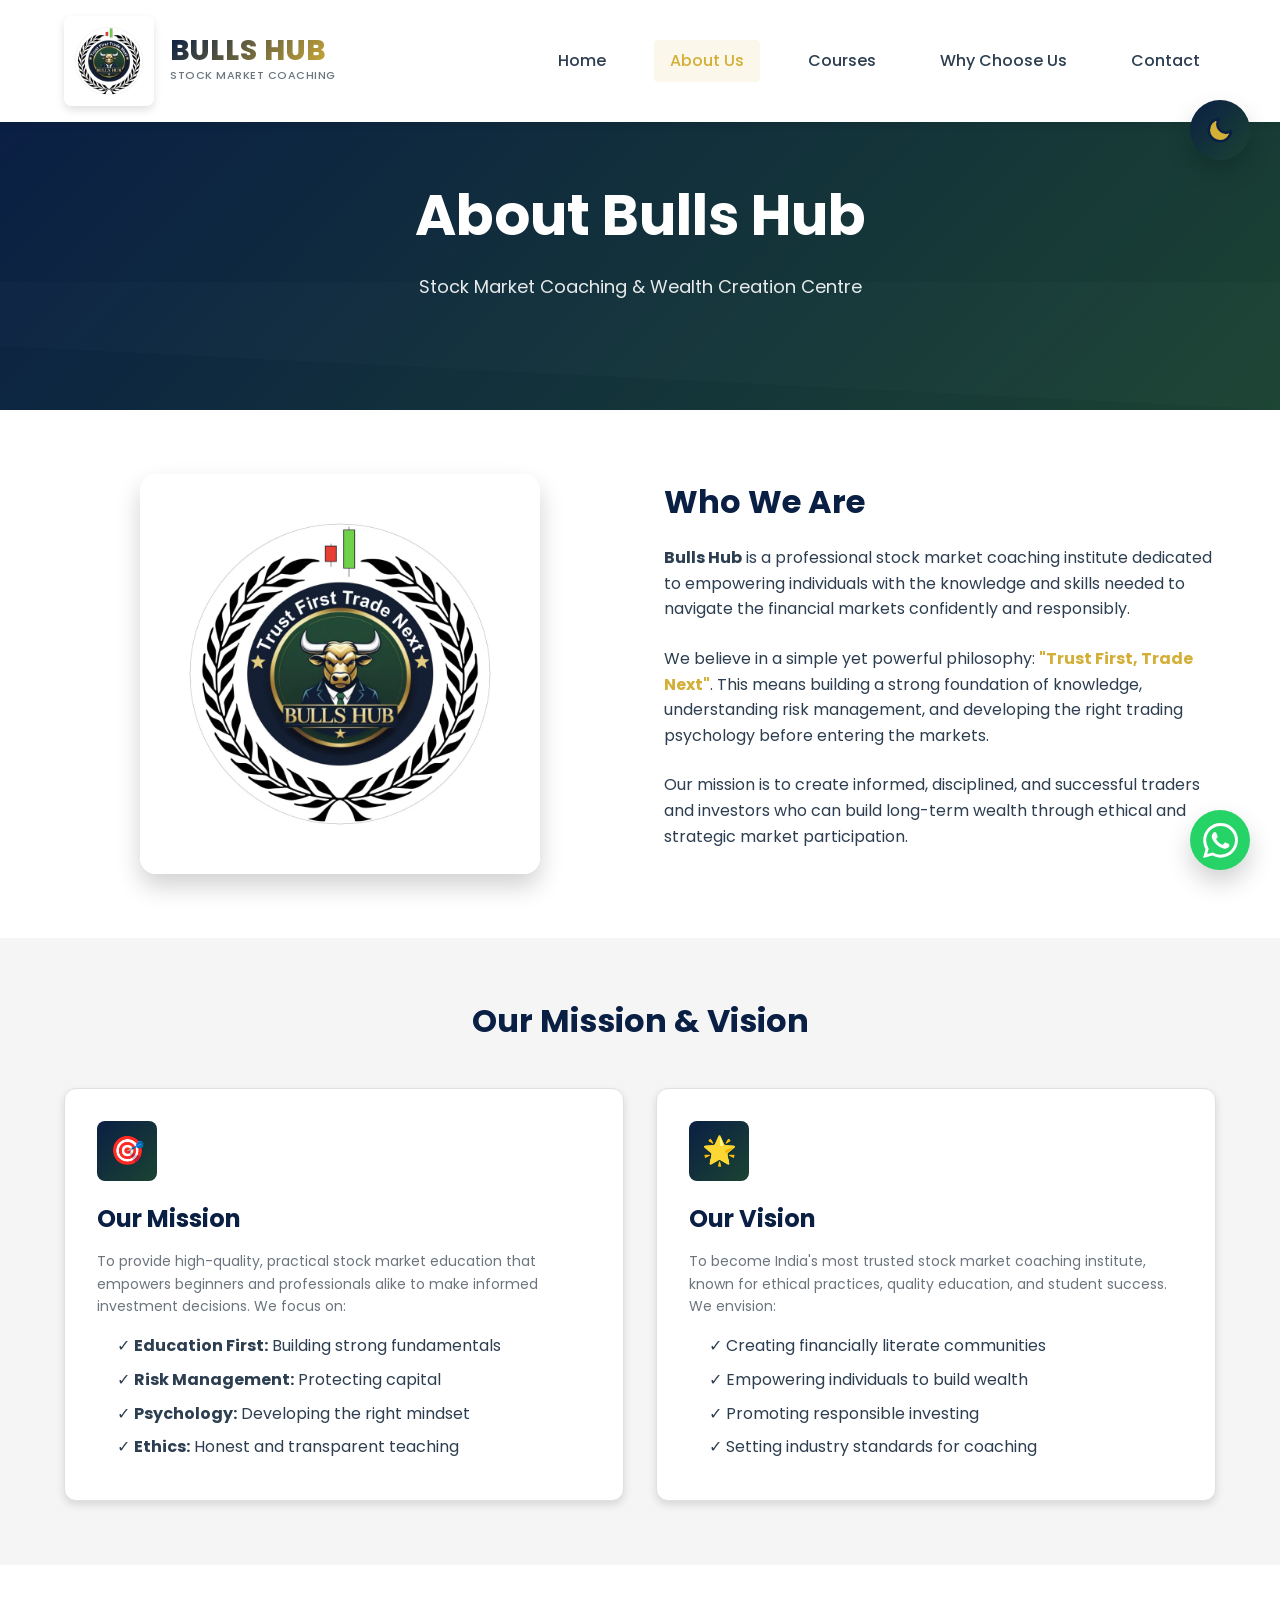
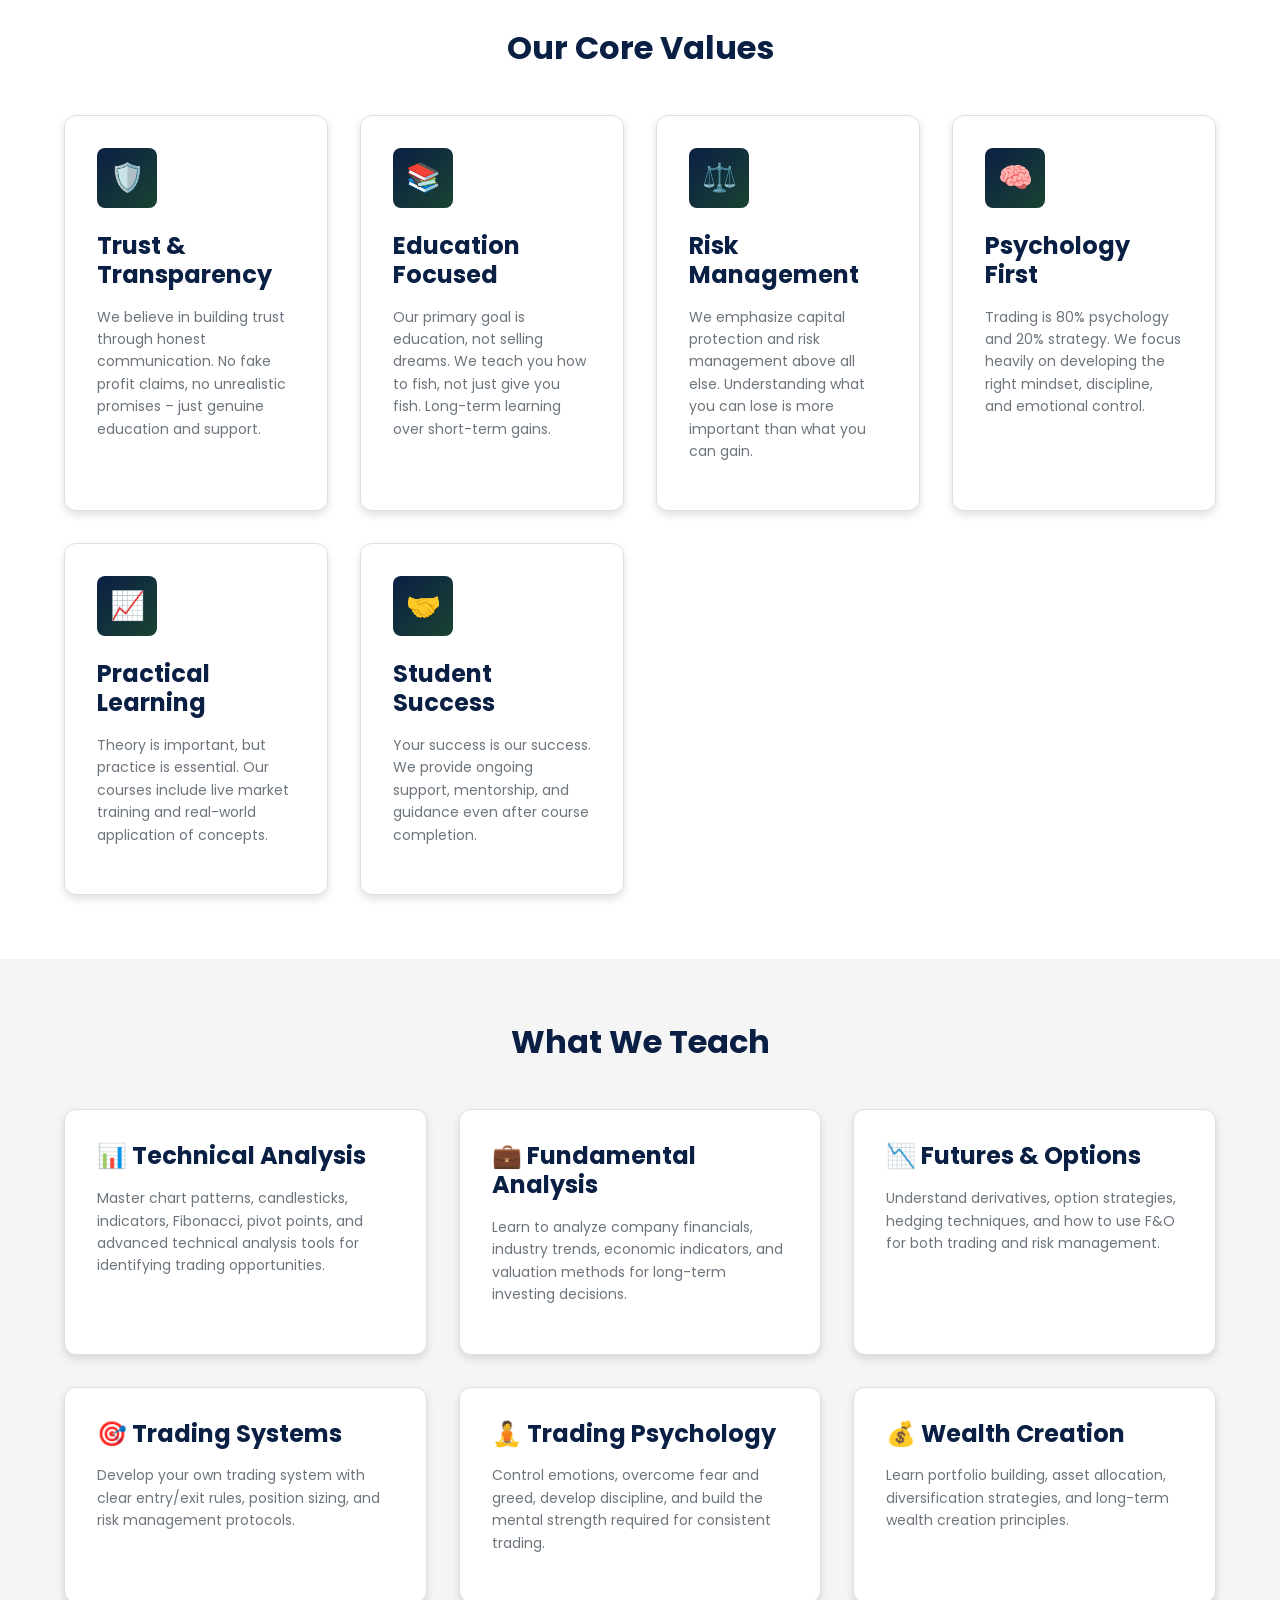
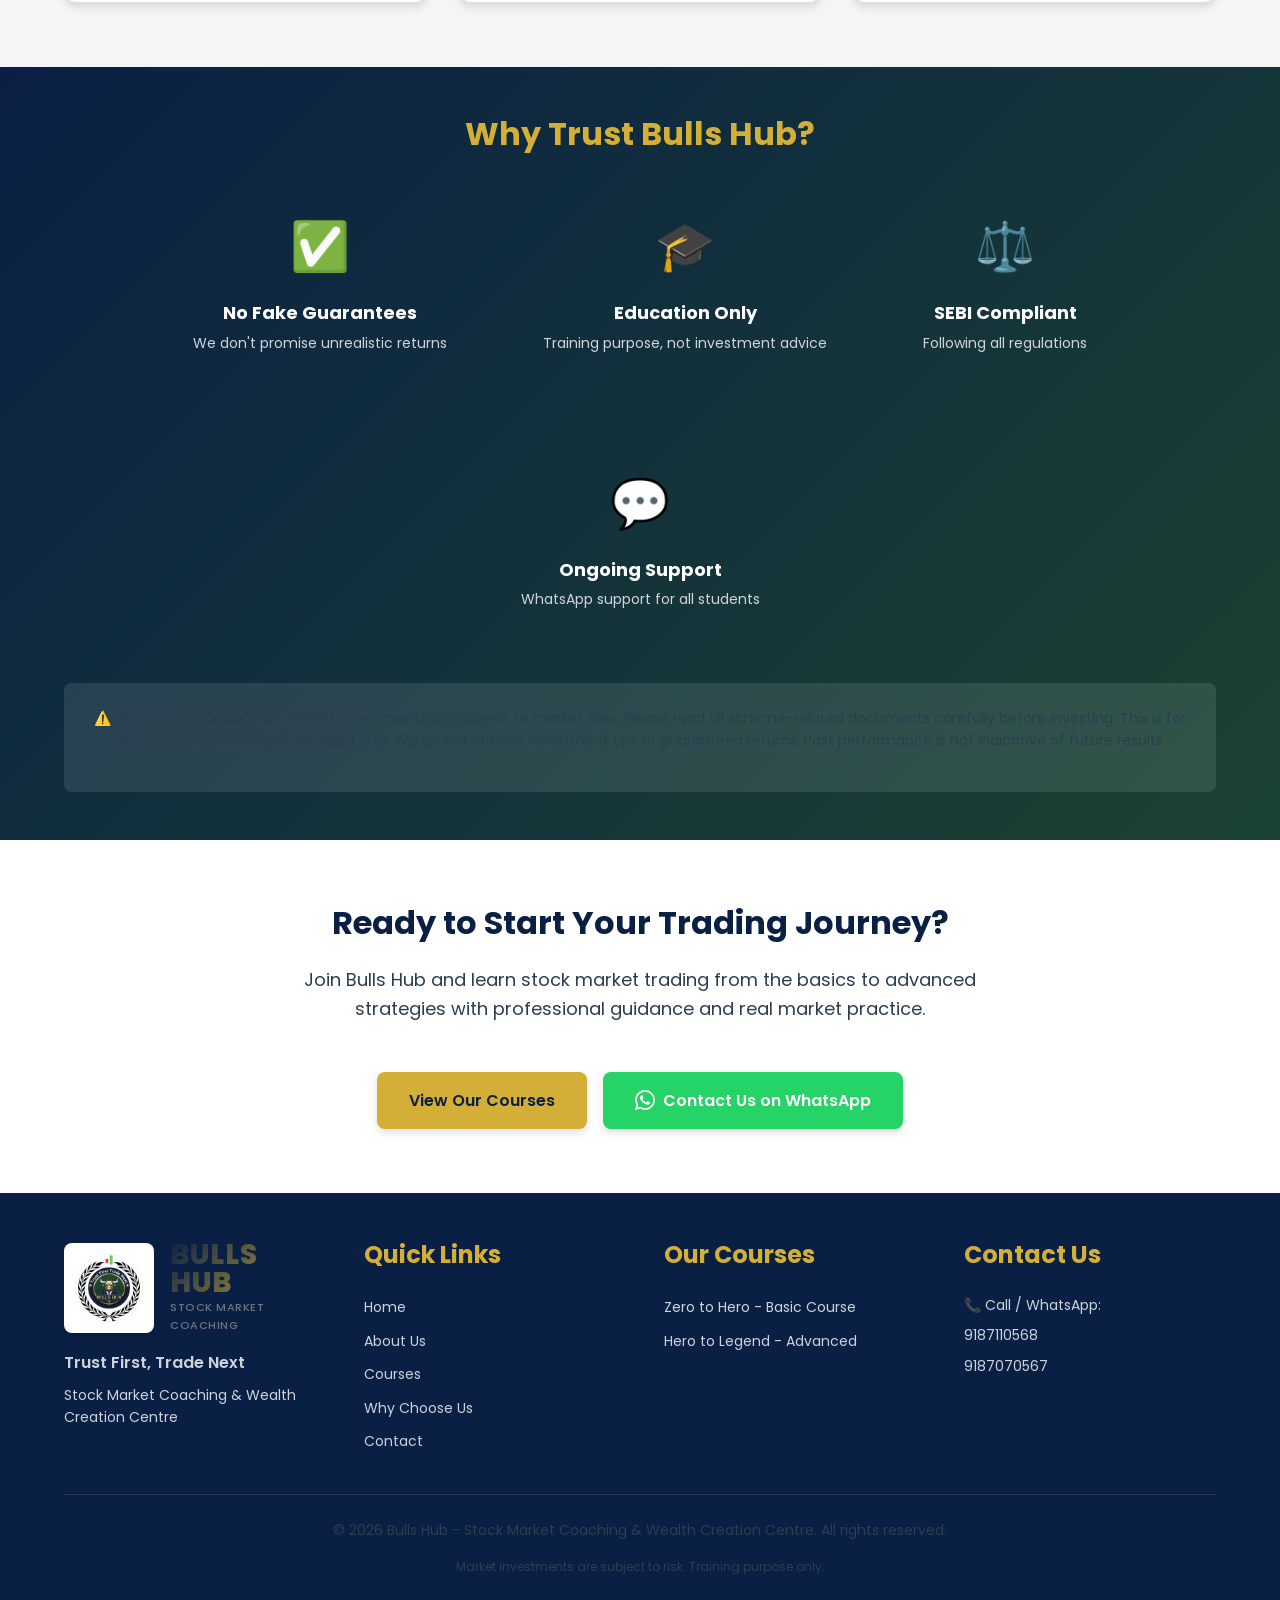
==== about.html @ 7a5d8c14 "Add files via upload" ====
<!DOCTYPE html>
<html lang="en">

<head>
    <meta charset="UTF-8">
    <meta name="viewport" content="width=device-width, initial-scale=1.0">
    <meta name="description"
        content="Learn about Bulls Hub - A trusted stock market coaching institute focused on education, risk management, and long-term wealth creation. Trust First, Trade Next.">
    <meta name="keywords" content="about bulls hub, stock market coaching, trading education, wealth creation">
    <meta name="author" content="Bulls Hub">

    <title>About Us - Bulls Hub Stock Market Coaching | Trust First, Trade Next</title>

    <!-- Favicon -->
    <link rel="icon" type="image/jpeg" href="assets/logo.jpg">

    <!-- Stylesheet -->
    <link rel="stylesheet" href="css/style.css">
</head>

<body>

    <!-- ============================================
         HEADER & NAVIGATION
         ============================================ -->
    <header class="header" id="header">
        <div class="container">
            <a href="index.html" class="logo-link">
                <img src="assets/logo.jpg" alt="Bulls Hub Logo" class="logo">
                <div class="brand-name">
                    <span class="brand-name-main">Bulls Hub</span>
                    <span class="brand-name-tagline">Stock Market Coaching</span>
                </div>
            </a>

            <nav class="nav" id="nav">
                <a href="index.html" class="nav-link">Home</a>
                <a href="about.html" class="nav-link">About Us</a>
                <a href="courses.html" class="nav-link">Courses</a>
                <a href="why-choose-us.html" class="nav-link">Why Choose Us</a>
                <a href="contact.html" class="nav-link">Contact</a>
            </nav>

            <button class="mobile-menu-toggle" id="mobile-menu-toggle" aria-label="Toggle navigation menu">
                <span>☰</span>
            </button>
        </div>
        <!-- ============================================
         DARK/LIGHT MODE TOGGLE
         ============================================ -->
        <button class="theme-toggle" id="theme-toggle" aria-label="Toggle dark mode">
            <svg class="moon-icon" xmlns="http://www.w3.org/2000/svg" viewBox="0 0 24 24">
                <path d="M21 12.79A9 9 0 1 1 11.21 3 7 7 0 0 0 21 12.79z" />
            </svg>
            <svg class="sun-icon" xmlns="http://www.w3.org/2000/svg" viewBox="0 0 24 24">
                <circle cx="12" cy="12" r="5" />
                <line x1="12" y1="1" x2="12" y2="3" />
                <line x1="12" y1="21" x2="12" y2="23" />
                <line x1="4.22" y1="4.22" x2="5.64" y2="5.64" />
                <line x1="18.36" y1="18.36" x2="19.78" y2="19.78" />
                <line x1="1" y1="12" x2="3" y2="12" />
                <line x1="21" y1="12" x2="23" y2="12" />
                <line x1="4.22" y1="19.78" x2="5.64" y2="18.36" />
                <line x1="18.36" y1="5.64" x2="19.78" y2="4.22" />
            </svg>
        </button>

        <!-- Theme Scroll Hint Logic -->
        <script>
            (function () {
                const theme = localStorage.getItem('theme') || 'light';
                document.body.setAttribute('data-theme', theme);
            })();
        </script>
    </header>

    <!-- ============================================
         PAGE HEADER
         ============================================ -->
    <section class="hero" style="padding: 60px 0;">
        <div class="container">
            <h1>About Bulls Hub</h1>
            <p class="subtitle">Stock Market Coaching & Wealth Creation Centre</p>
        </div>
    </section>

    <!-- ============================================
         ABOUT CONTENT
         ============================================ -->
    <section class="section">
        <div class="container">
            <div class="grid grid-2" style="align-items: center; gap: 48px;">
                <div>
                    <img src="assets/logo.jpg" alt="Bulls Hub Logo"
                        style="max-width: 400px; margin: 0 auto; display: block; border-radius: 16px; box-shadow: var(--shadow-xl);">
                </div>

                <div>
                    <h2 class="mb-md">Who We Are</h2>
                    <p class="mb-md">
                        <strong>Bulls Hub</strong> is a professional stock market coaching institute dedicated to
                        empowering individuals with the knowledge and skills needed to navigate the financial markets
                        confidently and responsibly.
                    </p>
                    <p class="mb-md">
                        We believe in a simple yet powerful philosophy: <strong class="text-gold">"Trust First, Trade
                            Next"</strong>. This means building a strong foundation of knowledge, understanding risk
                        management, and developing the right trading psychology before entering the markets.
                    </p>
                    <p>
                        Our mission is to create informed, disciplined, and successful traders and investors who can
                        build long-term wealth through ethical and strategic market participation.
                    </p>
                </div>
            </div>
        </div>
    </section>

    <!-- ============================================
         MISSION & VISION
         ============================================ -->
    <section class="section section-alt">
        <div class="container">
            <h2 class="text-center mb-xl">Our Mission & Vision</h2>

            <div class="grid grid-2">
                <div class="card">
                    <div class="card-icon">🎯</div>
                    <h3>Our Mission</h3>
                    <p>
                        To provide high-quality, practical stock market education that empowers beginners and
                        professionals alike to make informed investment decisions. We focus on:
                    </p>
                    <ul style="margin-top: 16px; padding-left: 20px;">
                        <li style="margin-bottom: 8px;">✓ <strong>Education First:</strong> Building strong fundamentals
                        </li>
                        <li style="margin-bottom: 8px;">✓ <strong>Risk Management:</strong> Protecting capital</li>
                        <li style="margin-bottom: 8px;">✓ <strong>Psychology:</strong> Developing the right mindset</li>
                        <li style="margin-bottom: 8px;">✓ <strong>Ethics:</strong> Honest and transparent teaching</li>
                    </ul>
                </div>

                <div class="card">
                    <div class="card-icon">🌟</div>
                    <h3>Our Vision</h3>
                    <p>
                        To become India's most trusted stock market coaching institute, known for ethical practices,
                        quality education, and student success. We envision:
                    </p>
                    <ul style="margin-top: 16px; padding-left: 20px;">
                        <li style="margin-bottom: 8px;">✓ Creating financially literate communities</li>
                        <li style="margin-bottom: 8px;">✓ Empowering individuals to build wealth</li>
                        <li style="margin-bottom: 8px;">✓ Promoting responsible investing</li>
                        <li style="margin-bottom: 8px;">✓ Setting industry standards for coaching</li>
                    </ul>
                </div>
            </div>
        </div>
    </section>

    <!-- ============================================
         CORE VALUES
         ============================================ -->
    <section class="section">
        <div class="container">
            <h2 class="text-center mb-xl">Our Core Values</h2>

            <div class="grid grid-3">
                <div class="card">
                    <div class="card-icon">🛡️</div>
                    <h3>Trust & Transparency</h3>
                    <p>
                        We believe in building trust through honest communication. No fake profit claims, no unrealistic
                        promises – just genuine education and support.
                    </p>
                </div>

                <div class="card">
                    <div class="card-icon">📚</div>
                    <h3>Education Focused</h3>
                    <p>
                        Our primary goal is education, not selling dreams. We teach you how to fish, not just give you
                        fish. Long-term learning over short-term gains.
                    </p>
                </div>

                <div class="card">
                    <div class="card-icon">⚖️</div>
                    <h3>Risk Management</h3>
                    <p>
                        We emphasize capital protection and risk management above all else. Understanding what you can
                        lose is more important than what you can gain.
                    </p>
                </div>

                <div class="card">
                    <div class="card-icon">🧠</div>
                    <h3>Psychology First</h3>
                    <p>
                        Trading is 80% psychology and 20% strategy. We focus heavily on developing the right mindset,
                        discipline, and emotional control.
                    </p>
                </div>

                <div class="card">
                    <div class="card-icon">📈</div>
                    <h3>Practical Learning</h3>
                    <p>
                        Theory is important, but practice is essential. Our courses include live market training and
                        real-world application of concepts.
                    </p>
                </div>

                <div class="card">
                    <div class="card-icon">🤝</div>
                    <h3>Student Success</h3>
                    <p>
                        Your success is our success. We provide ongoing support, mentorship, and guidance even after
                        course completion.
                    </p>
                </div>
            </div>
        </div>
    </section>

    <!-- ============================================
         WHAT WE TEACH
         ============================================ -->
    <section class="section section-alt">
        <div class="container">
            <h2 class="text-center mb-xl">What We Teach</h2>

            <div class="grid grid-2">
                <div class="card">
                    <h3>📊 Technical Analysis</h3>
                    <p>
                        Master chart patterns, candlesticks, indicators, Fibonacci, pivot points, and advanced technical
                        analysis tools for identifying trading opportunities.
                    </p>
                </div>

                <div class="card">
                    <h3>💼 Fundamental Analysis</h3>
                    <p>
                        Learn to analyze company financials, industry trends, economic indicators, and valuation methods
                        for long-term investing decisions.
                    </p>
                </div>

                <div class="card">
                    <h3>📉 Futures & Options</h3>
                    <p>
                        Understand derivatives, option strategies, hedging techniques, and how to use F&O for both
                        trading and risk management.
                    </p>
                </div>

                <div class="card">
                    <h3>🎯 Trading Systems</h3>
                    <p>
                        Develop your own trading system with clear entry/exit rules, position sizing, and risk
                        management protocols.
                    </p>
                </div>

                <div class="card">
                    <h3>🧘 Trading Psychology</h3>
                    <p>
                        Control emotions, overcome fear and greed, develop discipline, and build the mental strength
                        required for consistent trading.
                    </p>
                </div>

                <div class="card">
                    <h3>💰 Wealth Creation</h3>
                    <p>
                        Learn portfolio building, asset allocation, diversification strategies, and long-term wealth
                        creation principles.
                    </p>
                </div>
            </div>
        </div>
    </section>

    <!-- ============================================
         WHY TRUST US
         ============================================ -->
    <section class="trust-section">
        <div class="container">
            <h2>Why Trust Bulls Hub?</h2>

            <div class="trust-badges">
                <div class="trust-badge">
                    <div class="trust-badge-icon">✅</div>
                    <h4>No Fake Guarantees</h4>
                    <p>We don't promise unrealistic returns</p>
                </div>

                <div class="trust-badge">
                    <div class="trust-badge-icon">🎓</div>
                    <h4>Education Only</h4>
                    <p>Training purpose, not investment advice</p>
                </div>

                <div class="trust-badge">
                    <div class="trust-badge-icon">⚖️</div>
                    <h4>SEBI Compliant</h4>
                    <p>Following all regulations</p>
                </div>

                <div class="trust-badge">
                    <div class="trust-badge-icon">💬</div>
                    <h4>Ongoing Support</h4>
                    <p>WhatsApp support for all students</p>
                </div>
            </div>

            <div class="disclaimer">
                <p><strong>⚠️ Important Disclaimer:</strong> Market investments are subject to market risks. Please read
                    all scheme-related documents carefully before investing. This is for training and educational
                    purposes only. We do not provide investment tips or guaranteed returns. Past performance is not
                    indicative of future results.</p>
            </div>
        </div>
    </section>

    <!-- ============================================
         CTA SECTION
         ============================================ -->
    <section class="section">
        <div class="container text-center">
            <h2 class="mb-md">Ready to Start Your Trading Journey?</h2>
            <p class="mb-xl" style="font-size: 18px; max-width: 700px; margin-left: auto; margin-right: auto;">
                Join Bulls Hub and learn stock market trading from the basics to advanced strategies with professional
                guidance and real market practice.
            </p>

            <div class="flex-center" style="gap: 16px; flex-wrap: wrap;">
                <a href="courses.html" class="btn btn-accent">View Our Courses</a>
                <a href="https://wa.me/919187110568?text=Hello!%20I%20want%20to%20know%20more%20about%20Bulls%20Hub"
                    class="btn btn-whatsapp" target="_blank" rel="noopener">
                    <svg xmlns="http://www.w3.org/2000/svg" width="20" height="20" viewBox="0 0 24 24"
                        fill="currentColor">
                        <path
                            d="M17.472 14.382c-.297-.149-1.758-.867-2.03-.967-.273-.099-.471-.148-.67.15-.197.297-.767.966-.94 1.164-.173.199-.347.223-.644.075-.297-.15-1.255-.463-2.39-1.475-.883-.788-1.48-1.761-1.653-2.059-.173-.297-.018-.458.13-.606.134-.133.298-.347.446-.52.149-.174.198-.298.298-.497.099-.198.05-.371-.025-.52-.075-.149-.669-1.612-.916-2.207-.242-.579-.487-.5-.669-.51-.173-.008-.371-.01-.57-.01-.198 0-.52.074-.792.372-.272.297-1.04 1.016-1.04 2.479 0 1.462 1.065 2.875 1.213 3.074.149.198 2.096 3.2 5.077 4.487.709.306 1.262.489 1.694.625.712.227 1.36.195 1.871.118.571-.085 1.758-.719 2.006-1.413.248-.694.248-1.289.173-1.413-.074-.124-.272-.198-.57-.347m-5.421 7.403h-.004a9.87 9.87 0 01-5.031-1.378l-.361-.214-3.741.982.998-3.648-.235-.374a9.86 9.86 0 01-1.51-5.26c.001-5.45 4.436-9.884 9.888-9.884 2.64 0 5.122 1.03 6.988 2.898a9.825 9.825 0 012.893 6.994c-.003 5.45-4.437 9.884-9.885 9.884m8.413-18.297A11.815 11.815 0 0012.05 0C5.495 0 .16 5.335.157 11.892c0 2.096.547 4.142 1.588 5.945L.057 24l6.305-1.654a11.882 11.882 0 005.683 1.448h.005c6.554 0 11.89-5.335 11.893-11.893a11.821 11.821 0 00-3.48-8.413z" />
                    </svg>
                    Contact Us on WhatsApp
                </a>
            </div>
        </div>
    </section>

    <!-- ============================================
         FOOTER
         ============================================ -->
    <footer class="footer" id="footer">
        <div class="container">
            <div class="footer-content">
                <div class="footer-section">
                    <div style="display: flex; align-items: center; gap: 16px; margin-bottom: 16px;">
                        <img src="assets/logo.jpg" alt="Bulls Hub Logo" class="logo">
                        <div class="brand-name">
                            <span class="brand-name-main">Bulls Hub</span>
                            <span class="brand-name-tagline">Stock Market Coaching</span>
                        </div>
                    </div>
                    <p class="text-gold" style="font-weight: 600; font-size: 16px;">Trust First, Trade Next</p>
                    <p>Stock Market Coaching & Wealth Creation Centre</p>
                </div>

                <div class="footer-section">
                    <h3>Quick Links</h3>
                    <ul class="footer-links">
                        <li><a href="index.html">Home</a></li>
                        <li><a href="about.html">About Us</a></li>
                        <li><a href="courses.html">Courses</a></li>
                        <li><a href="why-choose-us.html">Why Choose Us</a></li>
                        <li><a href="contact.html">Contact</a></li>
                    </ul>
                </div>

                <div class="footer-section">
                    <h3>Our Courses</h3>
                    <ul class="footer-links">
                        <li><a href="courses.html#zero-to-hero">Zero to Hero - Basic Course</a></li>
                        <li><a href="courses.html#hero-to-legend">Hero to Legend - Advanced</a></li>
                    </ul>
                </div>

                <div class="footer-section">
                    <h3>Contact Us</h3>
                    <p>📞 Call / WhatsApp:</p>
                    <p><a href="tel:+919187110568">9187110568</a></p>
                    <p><a href="tel:+919187070567">9187070567</a></p>
                </div>
            </div>

            <div class="footer-bottom">
                <p>&copy; 2026 Bulls Hub - Stock Market Coaching & Wealth Creation Centre. All rights reserved.</p>
                <p style="margin-top: 8px; font-size: 12px;">Market investments are subject to risk. Training purpose
                    only.</p>
            </div>
        </div>
    </footer>

    <!-- ============================================
         WHATSAPP FLOATING BUTTON
         ============================================ -->
    <a href="https://wa.me/919187110568" class="whatsapp-float" target="_blank" rel="noopener"
        aria-label="Contact us on WhatsApp">
        <svg xmlns="http://www.w3.org/2000/svg" viewBox="0 0 24 24">
            <path
                d="M17.472 14.382c-.297-.149-1.758-.867-2.03-.967-.273-.099-.471-.148-.67.15-.197.297-.767.966-.94 1.164-.173.199-.347.223-.644.075-.297-.15-1.255-.463-2.39-1.475-.883-.788-1.48-1.761-1.653-2.059-.173-.297-.018-.458.13-.606.134-.133.298-.347.446-.52.149-.174.198-.298.298-.497.099-.198.05-.371-.025-.52-.075-.149-.669-1.612-.916-2.207-.242-.579-.487-.5-.669-.51-.173-.008-.371-.01-.57-.01-.198 0-.52.074-.792.372-.272.297-1.04 1.016-1.04 2.479 0 1.462 1.065 2.875 1.213 3.074.149.198 2.096 3.2 5.077 4.487.709.306 1.262.489 1.694.625.712.227 1.36.195 1.871.118.571-.085 1.758-.719 2.006-1.413.248-.694.248-1.289.173-1.413-.074-.124-.272-.198-.57-.347m-5.421 7.403h-.004a9.87 9.87 0 01-5.031-1.378l-.361-.214-3.741.982.998-3.648-.235-.374a9.86 9.86 0 01-1.51-5.26c.001-5.45 4.436-9.884 9.888-9.884 2.64 0 5.122 1.03 6.988 2.898a9.825 9.825 0 012.893 6.994c-.003 5.45-4.437 9.884-9.885 9.884m8.413-18.297A11.815 11.815 0 0012.05 0C5.495 0 .16 5.335.157 11.892c0 2.096.547 4.142 1.588 5.945L.057 24l6.305-1.654a11.882 11.882 0 005.683 1.448h.005c6.554 0 11.89-5.335 11.893-11.893a11.821 11.821 0 00-3.48-8.413z" />
        </svg>
    </a>

    <!-- JavaScript -->
    <script src="js/main.js"></script>
</body>

</html>
---- css/style.css ----
/* ============================================
   BULLS HUB - Stock Market Coaching Institute
   Design System & Styles
   ============================================ */

/* ============================================
   IMPORTS
   ============================================ */
@import url('https://fonts.googleapis.com/css2?family=Poppins:wght@300;400;500;600;700&display=swap');

/* ============================================
   CSS VARIABLES - DESIGN TOKENS
   ============================================ */
:root {
  /* Colors */
  --color-primary: #0A1F44;
  /* Dark Navy Blue */
  --color-secondary: #1B4332;
  /* Deep Green */
  --color-accent: #D4AF37;
  /* Gold */
  --color-bg-white: #FFFFFF;
  --color-bg-light: #F5F5F5;
  --color-text-dark: #2C3E50;
  --color-text-light: #6C757D;
  --color-success: #28A745;
  --color-danger: #DC3545;
  --color-border: #E0E0E0;

  /* Typography */
  --font-family: 'Poppins', sans-serif;
  --font-size-base: 16px;
  --font-size-sm: 14px;
  --font-size-lg: 18px;
  --font-size-xl: 24px;
  --font-size-2xl: 32px;
  --font-size-3xl: 48px;
  --line-height: 1.6;

  /* Spacing */
  --spacing-xs: 8px;
  --spacing-sm: 16px;
  --spacing-md: 24px;
  --spacing-lg: 32px;
  --spacing-xl: 48px;
  --spacing-2xl: 64px;

  /* Border Radius */
  --radius-sm: 4px;
  --radius-md: 8px;
  --radius-lg: 12px;
  --radius-xl: 16px;

  /* Shadows */
  --shadow-sm: 0 2px 4px rgba(0, 0, 0, 0.1);
  --shadow-md: 0 4px 8px rgba(0, 0, 0, 0.12);
  --shadow-lg: 0 8px 16px rgba(0, 0, 0, 0.15);
  --shadow-xl: 0 12px 24px rgba(0, 0, 0, 0.18);

  /* Transitions */
  --transition-fast: 0.2s ease;
  --transition-base: 0.3s ease;
  --transition-slow: 0.5s ease;
}

/* ============================================
   DARK MODE VARIABLES
   ============================================ */
[data-theme="dark"] {
  /* Dark Mode Colors */
  --color-primary: #1E3A5F;
  /* Lighter Navy Blue for better contrast */
  --color-secondary: #2D5F4A;
  /* Lighter Deep Green */
  --color-accent: #F4D03F;
  /* Brighter Gold */
  --color-bg-white: #0F172A;
  /* Very Dark Blue-Gray */
  --color-bg-light: #1E293B;
  /* Slightly Lighter Dark */
  --color-text-dark: #F8FAFC;
  /* Off-White Text */
  --color-text-light: #94A3B8;
  /* Muted Text */
  --color-success: #4ADE80;
  --color-danger: #F87171;
  --color-border: #334155;

  /* Shadows for dark mode */
  --shadow-sm: 0 2px 4px rgba(0, 0, 0, 0.4);
  --shadow-md: 0 4px 8px rgba(0, 0, 0, 0.5);
  --shadow-lg: 0 8px 16px rgba(0, 0, 0, 0.6);
  --shadow-xl: 0 12px 24px rgba(0, 0, 0, 0.7);
}

/* ============================================
   RESET & BASE STYLES
   ============================================ */
* {
  margin: 0;
  padding: 0;
  box-sizing: border-box;
}

html {
  scroll-behavior: smooth;
  font-size: var(--font-size-base);
}

body {
  font-family: var(--font-family);
  line-height: var(--line-height);
  color: var(--color-text-dark);
  background-color: var(--color-bg-white);
  overflow-x: hidden;
  cursor: url('../assets/bull-cursor.svg') 16 16, auto;
  transition: background-color var(--transition-base), color var(--transition-base);
}

/* ============================================
   DARK/LIGHT MODE TOGGLE
   ============================================ */
.theme-toggle {
  position: fixed;
  bottom: 100px;
  /* Above WhatsApp button */
  right: var(--spacing-md);
  width: 50px;
  height: 50px;
  border-radius: 50%;
  background: var(--color-bg-white);
  border: 1px solid var(--color-border);
  display: flex;
  align-items: center;
  justify-content: center;
  cursor: url('../assets/bull-cursor-gold.svg') 16 16, pointer;
  z-index: 1000;
  box-shadow: var(--shadow-lg);
  transition: var(--transition-base);
}

.theme-toggle:hover {
  transform: scale(1.1) rotate(15deg);
  background: var(--color-accent);
}

.theme-toggle svg {
  width: 24px;
  height: 24px;
  fill: none;
  stroke: var(--color-primary);
  stroke-width: 2;
  stroke-linecap: round;
  stroke-linejoin: round;
  transition: var(--transition-base);
}

.theme-toggle:hover svg {
  stroke: var(--color-bg-white);
}

[data-theme="dark"] .theme-toggle {
  background: var(--color-bg-light);
  border-color: var(--color-border);
}

[data-theme="dark"] .theme-toggle svg {
  stroke: var(--color-accent);
}

img {
  max-width: 100%;
  height: auto;
  display: block;
}

a {
  text-decoration: none;
  color: inherit;
  transition: var(--transition-base);
  cursor: url('../assets/bull-cursor-gold.svg') 16 16, pointer;
}

button,
.btn {
  cursor: url('../assets/bull-cursor-gold.svg') 16 16, pointer;
}

ul,
ol {
  list-style: none;
}

/* ============================================
   TYPOGRAPHY
   ============================================ */
h1,
h2,
h3,
h4,
h5,
h6 {
  font-weight: 700;
  line-height: 1.2;
  margin-bottom: var(--spacing-sm);
  color: var(--color-primary);
}

h1 {
  font-size: var(--font-size-3xl);
}

h2 {
  font-size: var(--font-size-2xl);
}

h3 {
  font-size: var(--font-size-xl);
}

h4 {
  font-size: var(--font-size-lg);
}

p {
  margin-bottom: var(--spacing-sm);
  color: var(--color-text-dark);
}

.text-center {
  text-align: center;
}

.text-gold {
  color: var(--color-accent);
}

.text-white {
  color: var(--color-bg-white);
}

/* ============================================
   LAYOUT UTILITIES
   ============================================ */
.container {
  max-width: 1200px;
  margin: 0 auto;
  padding: 0 var(--spacing-md);
}

.section {
  padding: var(--spacing-2xl) 0;
}

.section-alt {
  background-color: var(--color-bg-light);
}

.grid {
  display: grid;
  gap: var(--spacing-lg);
}

.grid-2 {
  grid-template-columns: repeat(auto-fit, minmax(300px, 1fr));
}

.grid-3 {
  grid-template-columns: repeat(auto-fit, minmax(250px, 1fr));
}

.flex {
  display: flex;
  gap: var(--spacing-md);
}

.flex-center {
  display: flex;
  justify-content: center;
  align-items: center;
}

.flex-between {
  display: flex;
  justify-content: space-between;
  align-items: center;
}

/* ============================================
   HEADER & NAVIGATION
   ============================================ */
.header {
  background-color: var(--color-bg-white);
  box-shadow: var(--shadow-md);
  position: sticky;
  top: 0;
  z-index: 1000;
  transition: var(--transition-base);
}

.header .container {
  display: flex;
  justify-content: space-between;
  align-items: center;
  padding: var(--spacing-sm) var(--spacing-md);
}

.logo-link {
  display: flex;
  align-items: center;
  gap: var(--spacing-sm);
  text-decoration: none;
}

.logo {
  height: 90px;
  width: auto;
  border-radius: var(--radius-md);
  box-shadow: var(--shadow-md);
  transition: var(--transition-base);
}

.logo:hover {
  transform: scale(1.05);
  box-shadow: var(--shadow-lg);
}

.brand-name {
  display: flex;
  flex-direction: column;
  gap: 2px;
}

.brand-name-main {
  font-size: 28px;
  font-weight: 800;
  background: linear-gradient(135deg, var(--color-primary), var(--color-accent));
  -webkit-background-clip: text;
  -webkit-text-fill-color: transparent;
  background-clip: text;
  letter-spacing: 1px;
  text-transform: uppercase;
  line-height: 1;
}

.brand-name-tagline {
  font-size: 11px;
  color: var(--color-text-light);
  font-weight: 500;
  letter-spacing: 0.5px;
  text-transform: uppercase;
}

.nav {
  display: flex;
  gap: var(--spacing-lg);
  align-items: center;
}

.nav-link {
  font-weight: 500;
  color: var(--color-text-dark);
  padding: var(--spacing-xs) var(--spacing-sm);
  border-radius: var(--radius-sm);
  transition: var(--transition-fast);
}

.nav-link:hover,
.nav-link.active {
  color: var(--color-accent);
  background-color: rgba(212, 175, 55, 0.1);
}

.mobile-menu-toggle {
  display: none;
  background: none;
  border: none;
  font-size: 28px;
  color: var(--color-primary);
  cursor: url('../assets/bull-cursor-gold.svg') 16 16, pointer;
}

/* ============================================
   BUTTONS
   ============================================ */
.btn {
  display: inline-block;
  padding: var(--spacing-sm) var(--spacing-lg);
  font-size: var(--font-size-base);
  font-weight: 600;
  text-align: center;
  border-radius: var(--radius-md);
  border: none;
  cursor: pointer;
  transition: var(--transition-base);
  text-decoration: none;
}

.btn-primary {
  background: linear-gradient(135deg, var(--color-primary), var(--color-secondary));
  color: var(--color-bg-white);
  box-shadow: var(--shadow-md);
}

.btn-primary:hover {
  transform: translateY(-2px);
  box-shadow: var(--shadow-lg);
}

.btn-accent {
  background-color: var(--color-accent);
  color: var(--color-primary);
  box-shadow: var(--shadow-md);
}

.btn-accent:hover {
  background-color: #C5A028;
  transform: translateY(-2px);
  box-shadow: var(--shadow-lg);
}

.btn-whatsapp {
  background-color: #25D366;
  color: var(--color-bg-white);
  box-shadow: var(--shadow-md);
  display: inline-flex;
  align-items: center;
  gap: var(--spacing-xs);
}

.btn-whatsapp:hover {
  background-color: #20BA5A;
  transform: translateY(-2px);
  box-shadow: var(--shadow-lg);
}

.btn-outline {
  background-color: transparent;
  border: 2px solid var(--color-primary);
  color: var(--color-primary);
}

.btn-outline:hover {
  background-color: var(--color-primary);
  color: var(--color-bg-white);
}

/* ============================================
   HERO SECTION
   ============================================ */
.hero {
  background: linear-gradient(135deg, var(--color-primary) 0%, var(--color-secondary) 100%);
  color: var(--color-bg-white);
  padding: var(--spacing-2xl) 0;
  text-align: center;
  position: relative;
  overflow: hidden;
}

.hero::before {
  content: '';
  position: absolute;
  top: 0;
  left: 0;
  right: 0;
  bottom: 0;
  background: url('data:image/svg+xml,<svg xmlns="http://www.w3.org/2000/svg" viewBox="0 0 1200 120"><path d="M0,0 L1200,0 L1200,120 L0,60 Z" fill="rgba(255,255,255,0.05)"/></svg>') repeat-x bottom;
  opacity: 0.3;
  pointer-events: none;
}

.hero .container {
  position: relative;
  z-index: 1;
}

.hero h1 {
  color: var(--color-bg-white);
  font-size: clamp(32px, 5vw, 56px);
  margin-bottom: var(--spacing-md);
  animation: fadeInUp 0.8s ease;
}

.hero .tagline {
  font-size: var(--font-size-xl);
  color: var(--color-accent);
  margin-bottom: var(--spacing-sm);
  font-weight: 500;
  animation: fadeInUp 0.8s ease 0.2s both;
}

.hero .subtitle {
  font-size: var(--font-size-lg);
  margin-bottom: var(--spacing-xl);
  color: rgba(255, 255, 255, 0.9);
  max-width: 800px;
  margin-left: auto;
  margin-right: auto;
  animation: fadeInUp 0.8s ease 0.4s both;
}

.hero-cta {
  display: flex;
  gap: var(--spacing-md);
  justify-content: center;
  flex-wrap: wrap;
  animation: fadeInUp 0.8s ease 0.6s both;
}

/* ============================================
   CARDS
   ============================================ */
.card {
  background-color: var(--color-bg-white);
  border-radius: var(--radius-lg);
  padding: var(--spacing-lg);
  box-shadow: var(--shadow-md);
  transition: var(--transition-base);
  border: 1px solid var(--color-border);
}

.card:hover {
  transform: translateY(-4px);
  box-shadow: var(--shadow-xl);
}

.card-icon {
  width: 60px;
  height: 60px;
  background: linear-gradient(135deg, var(--color-primary), var(--color-secondary));
  border-radius: var(--radius-md);
  display: flex;
  align-items: center;
  justify-content: center;
  margin-bottom: var(--spacing-md);
  font-size: 28px;
  color: var(--color-bg-white);
}

.card h3 {
  margin-bottom: var(--spacing-sm);
  color: var(--color-primary);
}

.card p {
  color: var(--color-text-light);
  font-size: var(--font-size-sm);
}

/* ============================================
   INFO CARDS (Themed blocks)
   ============================================ */
.info-card {
  padding: var(--spacing-lg);
  border-radius: var(--radius-lg);
  margin-bottom: var(--spacing-lg);
  background-color: var(--color-bg-light);
  border-left: 4px solid var(--color-accent);
  transition: var(--transition-base);
}

.info-card-blue {
  border-left-color: var(--color-primary);
}

.info-card h4 {
  color: var(--color-primary);
  margin-bottom: var(--spacing-sm);
}

/* ============================================
   COURSE CARDS
   ============================================ */
.course-card {
  background-color: var(--color-bg-white);
  border-radius: var(--radius-xl);
  overflow: hidden;
  box-shadow: var(--shadow-lg);
  transition: var(--transition-base);
  border: 2px solid transparent;
}

.course-card:hover {
  transform: translateY(-8px);
  box-shadow: var(--shadow-xl);
  border-color: var(--color-accent);
}

.course-header {
  background: linear-gradient(135deg, var(--color-primary), var(--color-secondary));
  color: var(--color-bg-white);
  padding: var(--spacing-lg);
  text-align: center;
}

.course-header h3 {
  color: var(--color-accent);
  font-size: var(--font-size-xl);
  margin-bottom: var(--spacing-xs);
}

.course-header .subtitle {
  font-size: var(--font-size-sm);
  color: rgba(255, 255, 255, 0.9);
}

.course-price {
  background-color: var(--color-accent);
  color: var(--color-primary);
  padding: var(--spacing-md);
  text-align: center;
}

.price-original {
  text-decoration: line-through;
  font-size: var(--font-size-lg);
  opacity: 0.7;
  margin-right: var(--spacing-xs);
}

.price-current {
  font-size: var(--font-size-2xl);
  font-weight: 700;
}

.course-body {
  padding: var(--spacing-lg);
}

.course-modules {
  list-style: none;
  margin-bottom: var(--spacing-lg);
}

.course-modules li {
  padding: var(--spacing-sm);
  border-bottom: 1px solid var(--color-border);
  display: flex;
  align-items: center;
  gap: var(--spacing-sm);
}

.course-modules li:last-child {
  border-bottom: none;
}

.course-modules li::before {
  content: '✓';
  color: var(--color-success);
  font-weight: 700;
  font-size: var(--font-size-lg);
}

.course-includes {
  background-color: var(--color-bg-light);
  padding: var(--spacing-md);
  border-radius: var(--radius-md);
  margin-bottom: var(--spacing-lg);
}

.course-includes h4 {
  color: var(--color-accent);
  margin-bottom: var(--spacing-sm);
  font-size: var(--font-size-base);
}

.course-includes ul {
  display: grid;
  grid-template-columns: repeat(auto-fit, minmax(200px, 1fr));
  gap: var(--spacing-xs);
}

.course-includes li {
  display: flex;
  align-items: center;
  gap: var(--spacing-xs);
  font-size: var(--font-size-sm);
}

.course-includes li::before {
  content: '✓';
  color: var(--color-success);
  font-weight: 700;
}

/* ============================================
   HIGHLIGHTS SECTION
   ============================================ */
.highlights {
  padding: var(--spacing-2xl) 0;
}

.highlights-grid {
  display: grid;
  grid-template-columns: repeat(auto-fit, minmax(200px, 1fr));
  gap: var(--spacing-lg);
  margin-top: var(--spacing-xl);
}

.highlight-item {
  text-align: center;
  padding: var(--spacing-lg);
  background-color: var(--color-bg-white);
  border-radius: var(--radius-lg);
  box-shadow: var(--shadow-sm);
  transition: var(--transition-base);
}

.highlight-item:hover {
  transform: translateY(-4px);
  box-shadow: var(--shadow-md);
}

.highlight-icon {
  font-size: 48px;
  margin-bottom: var(--spacing-sm);
}

.highlight-item h3 {
  font-size: var(--font-size-base);
  color: var(--color-primary);
}

/* ============================================
   TRUST SECTION
   ============================================ */
.trust-section {
  background: linear-gradient(135deg, var(--color-primary), var(--color-secondary));
  color: var(--color-bg-white);
  padding: var(--spacing-xl) 0;
  text-align: center;
}

.trust-section h2 {
  color: var(--color-accent);
  margin-bottom: var(--spacing-lg);
}

.trust-badges {
  display: flex;
  justify-content: center;
  gap: var(--spacing-xl);
  flex-wrap: wrap;
  margin-top: var(--spacing-lg);
}

.trust-badge {
  text-align: center;
  padding: var(--spacing-md);
}

.trust-badge-icon {
  font-size: 48px;
  margin-bottom: var(--spacing-sm);
  color: var(--color-accent);
}

.trust-badge h4 {
  color: var(--color-bg-white);
  margin-bottom: var(--spacing-xs);
}

.trust-badge p {
  color: rgba(255, 255, 255, 0.8);
  font-size: var(--font-size-sm);
}

.disclaimer {
  margin-top: var(--spacing-lg);
  padding: var(--spacing-md);
  background-color: rgba(255, 255, 255, 0.1);
  border-radius: var(--radius-md);
  font-size: var(--font-size-sm);
  color: rgba(255, 255, 255, 0.9);
}

/* ============================================
   FOOTER
   ============================================ */
.footer {
  background-color: var(--color-primary);
  color: var(--color-bg-white);
  padding: var(--spacing-xl) 0 var(--spacing-md);
}

.footer-content {
  display: grid;
  grid-template-columns: repeat(auto-fit, minmax(250px, 1fr));
  gap: var(--spacing-xl);
  margin-bottom: var(--spacing-lg);
}

.footer-section h3 {
  color: var(--color-accent);
  margin-bottom: var(--spacing-md);
}

.footer-section p,
.footer-section a {
  color: rgba(255, 255, 255, 0.8);
  font-size: var(--font-size-sm);
  margin-bottom: var(--spacing-xs);
}

.footer-section a:hover {
  color: var(--color-accent);
}

.footer-links {
  list-style: none;
}

.footer-links li {
  margin-bottom: var(--spacing-xs);
}

.footer-bottom {
  border-top: 1px solid rgba(255, 255, 255, 0.1);
  padding-top: var(--spacing-md);
  text-align: center;
  font-size: var(--font-size-sm);
  color: rgba(255, 255, 255, 0.7);
}

/* ============================================
   CONTACT FORM
   ============================================ */
.contact-form {
  background-color: var(--color-bg-white);
  padding: var(--spacing-xl);
  border-radius: var(--radius-lg);
  box-shadow: var(--shadow-lg);
  max-width: 600px;
  margin: 0 auto;
}

.form-group {
  margin-bottom: var(--spacing-md);
}

.form-group label {
  display: block;
  margin-bottom: var(--spacing-xs);
  font-weight: 500;
  color: var(--color-primary);
}

.form-group input,
.form-group textarea {
  width: 100%;
  padding: var(--spacing-sm);
  border: 1px solid var(--color-border);
  border-radius: var(--radius-md);
  font-family: var(--font-family);
  font-size: var(--font-size-base);
  transition: var(--transition-fast);
}

.form-group input:focus,
.form-group textarea:focus {
  outline: none;
  border-color: var(--color-accent);
  box-shadow: 0 0 0 3px rgba(212, 175, 55, 0.1);
}

.form-group textarea {
  resize: vertical;
  min-height: 120px;
}

/* ============================================
   WHATSAPP FLOATING BUTTON
   ============================================ */
.whatsapp-float {
  position: fixed;
  bottom: 30px;
  right: 30px;
  width: 60px;
  height: 60px;
  background-color: #25D366;
  border-radius: 50%;
  display: flex;
  align-items: center;
  justify-content: center;
  box-shadow: var(--shadow-xl);
  z-index: 999;
  transition: var(--transition-base);
  cursor: pointer;
}

.whatsapp-float:hover {
  transform: scale(1.1);
  box-shadow: 0 8px 24px rgba(37, 211, 102, 0.4);
}

.whatsapp-float svg {
  width: 35px;
  height: 35px;
  fill: var(--color-bg-white);
}

/* ============================================
   ANIMATIONS
   ============================================ */
@keyframes fadeInUp {
  from {
    opacity: 0;
    transform: translateY(30px);
  }

  to {
    opacity: 1;
    transform: translateY(0);
  }
}

@keyframes fadeIn {
  from {
    opacity: 0;
  }

  to {
    opacity: 1;
  }
}

.fade-in {
  animation: fadeIn 0.6s ease;
}

.fade-in-up {
  animation: fadeInUp 0.8s ease;
}

/* ============================================
   RESPONSIVE DESIGN
   ============================================ */
@media (max-width: 768px) {

  /* Typography */
  h1 {
    font-size: var(--font-size-2xl);
  }

  h2 {
    font-size: var(--font-size-xl);
  }

  /* Navigation */
  .nav {
    position: fixed;
    top: 76px;
    left: -100%;
    width: 100%;
    height: calc(100vh - 76px);
    background-color: var(--color-bg-white);
    flex-direction: column;
    padding: var(--spacing-lg);
    box-shadow: var(--shadow-lg);
    transition: var(--transition-base);
    z-index: 999;
  }

  .nav.active {
    left: 0;
  }

  .mobile-menu-toggle {
    display: block;
  }

  /* Logo and Brand */
  .logo {
    height: 70px;
  }

  .brand-name-main {
    font-size: 22px;
  }

  .brand-name-tagline {
    font-size: 9px;
  }

  /* Hero */
  .hero {
    padding: var(--spacing-xl) 0;
  }

  .hero-cta {
    flex-direction: column;
    align-items: stretch;
  }

  .hero-cta .btn {
    width: 100%;
  }

  /* Sections */
  .section {
    padding: var(--spacing-xl) 0;
  }

  /* Grid */
  .grid-2,
  .grid-3 {
    grid-template-columns: 1fr;
  }

  /* Footer */
  .footer-content {
    grid-template-columns: 1fr;
    text-align: center;
  }

  /* WhatsApp Float */
  .whatsapp-float {
    bottom: 20px;
    right: 20px;
    width: 50px;
    height: 50px;
  }

  .whatsapp-float svg {
    width: 28px;
    height: 28px;
  }
}

@media (max-width: 480px) {
  .container {
    padding: 0 var(--spacing-sm);
  }

  .card,
  .course-card {
    padding: var(--spacing-md);
  }

  .btn {
    padding: var(--spacing-sm) var(--spacing-md);
    font-size: var(--font-size-sm);
  }

  /* Logo and Brand */
  .logo {
    height: 55px;
  }

  .brand-name-main {
    font-size: 18px;
  }

  .brand-name-tagline {
    font-size: 8px;
  }
}

/* ============================================
   UTILITY CLASSES
   ============================================ */
.mb-sm {
  margin-bottom: var(--spacing-sm);
}

.mb-md {
  margin-bottom: var(--spacing-md);
}

.mb-lg {
  margin-bottom: var(--spacing-lg);
}

.mb-xl {
  margin-bottom: var(--spacing-xl);
}

.mt-sm {
  margin-top: var(--spacing-sm);
}

.mt-md {
  margin-top: var(--spacing-md);
}

.mt-lg {
  margin-top: var(--spacing-lg);
}

.mt-xl {
  margin-top: var(--spacing-xl);
}

.hidden {
  display: none;
}

.visible {
  display: block;
}

/* ============================================
   DARK MODE TOGGLE
   ============================================ */
.theme-toggle {
  position: fixed;
  top: 100px;
  right: 30px;
  width: 60px;
  height: 60px;
  background: linear-gradient(135deg, var(--color-primary), var(--color-secondary));
  border-radius: 50%;
  border: none;
  box-shadow: var(--shadow-xl);
  z-index: 998;
  display: flex;
  align-items: center;
  justify-content: center;
  transition: var(--transition-base);
  cursor: pointer;
  overflow: hidden;
}

.theme-toggle:hover {
  transform: scale(1.1) rotate(15deg);
  box-shadow: 0 8px 24px rgba(212, 175, 55, 0.4);
}

.theme-toggle svg {
  width: 30px;
  height: 30px;
  fill: var(--color-accent);
  transition: var(--transition-base);
}

.theme-toggle:active {
  transform: scale(0.95);
}

/* Hide/show icons based on theme */
[data-theme="light"] .theme-toggle .moon-icon {
  display: block;
}

[data-theme="light"] .theme-toggle .sun-icon {
  display: none;
}

[data-theme="dark"] .theme-toggle .moon-icon {
  display: none;
}

[data-theme="dark"] .theme-toggle .sun-icon {
  display: block;
}

/* Responsive */
@media (max-width: 768px) {
  .theme-toggle {
    width: 50px;
    height: 50px;
    top: 85px;
    right: 20px;
  }

  .theme-toggle svg {
    width: 24px;
    height: 24px;
  }
}
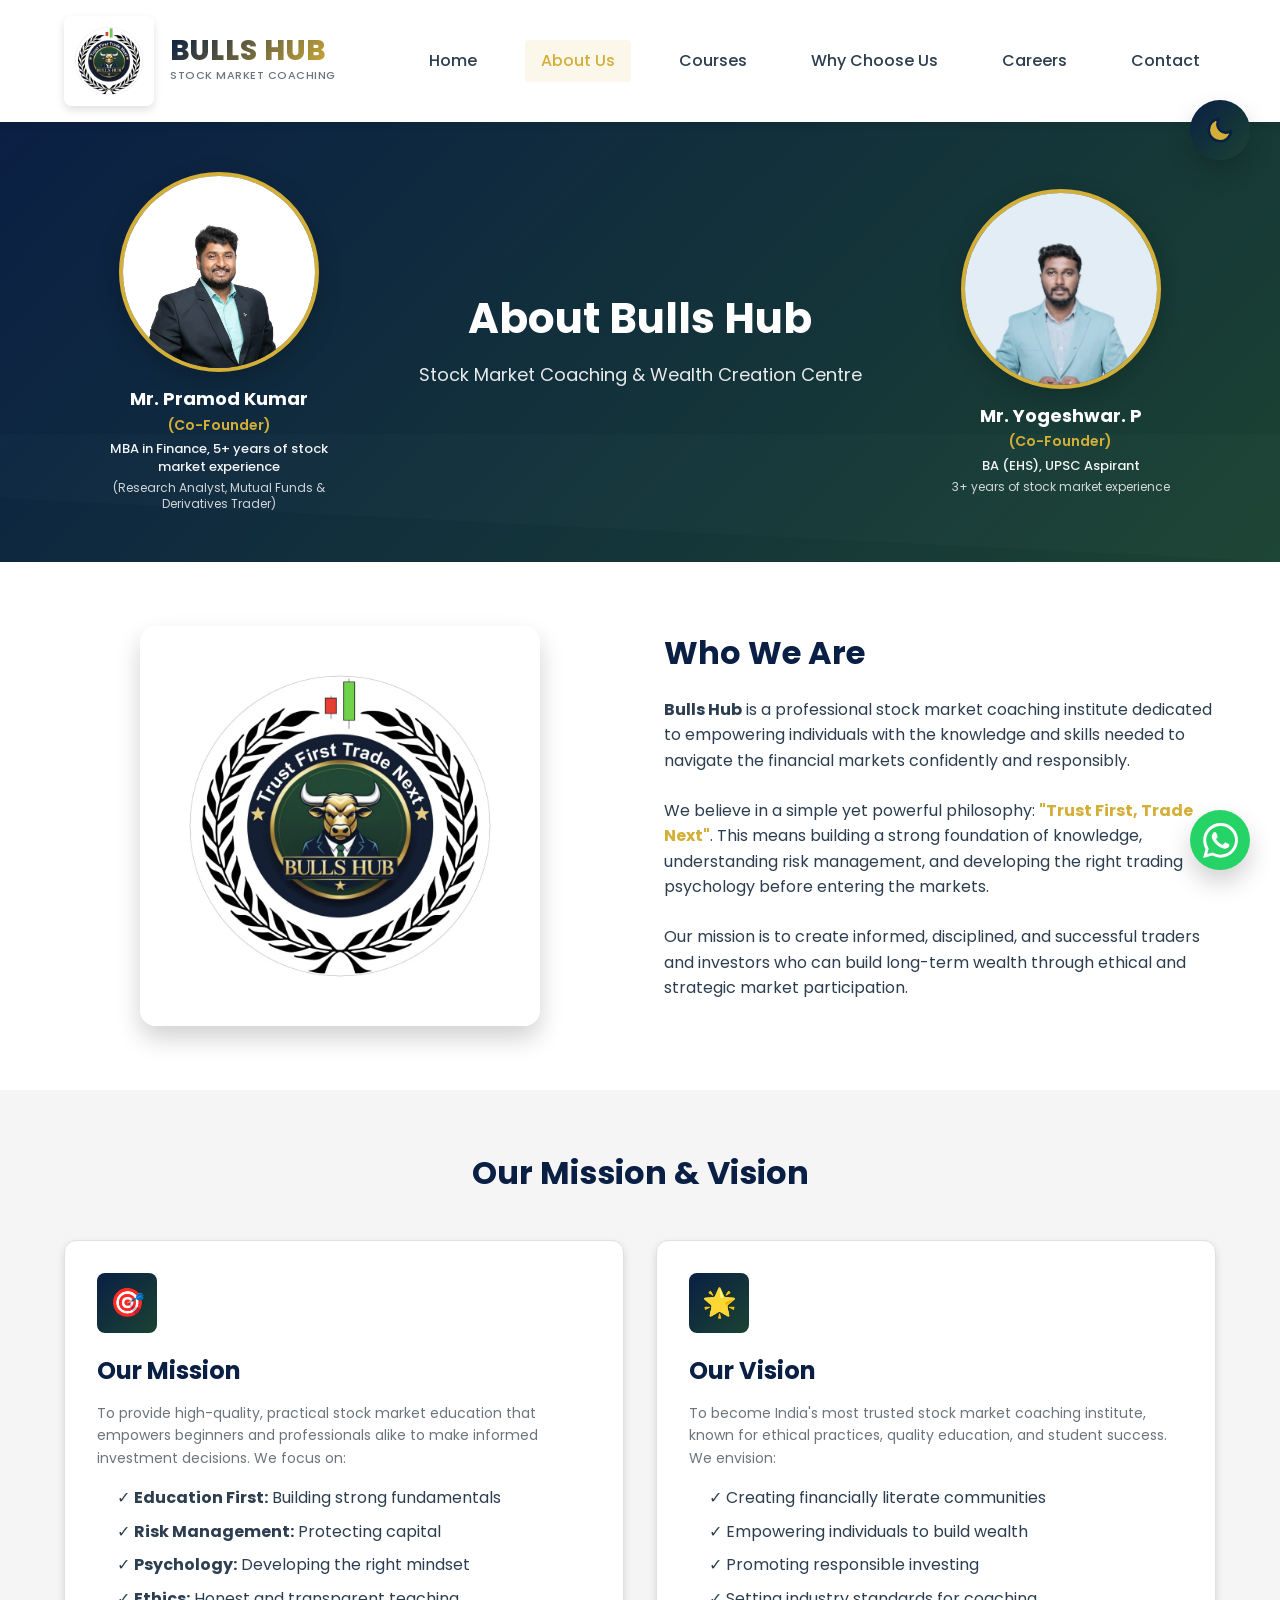
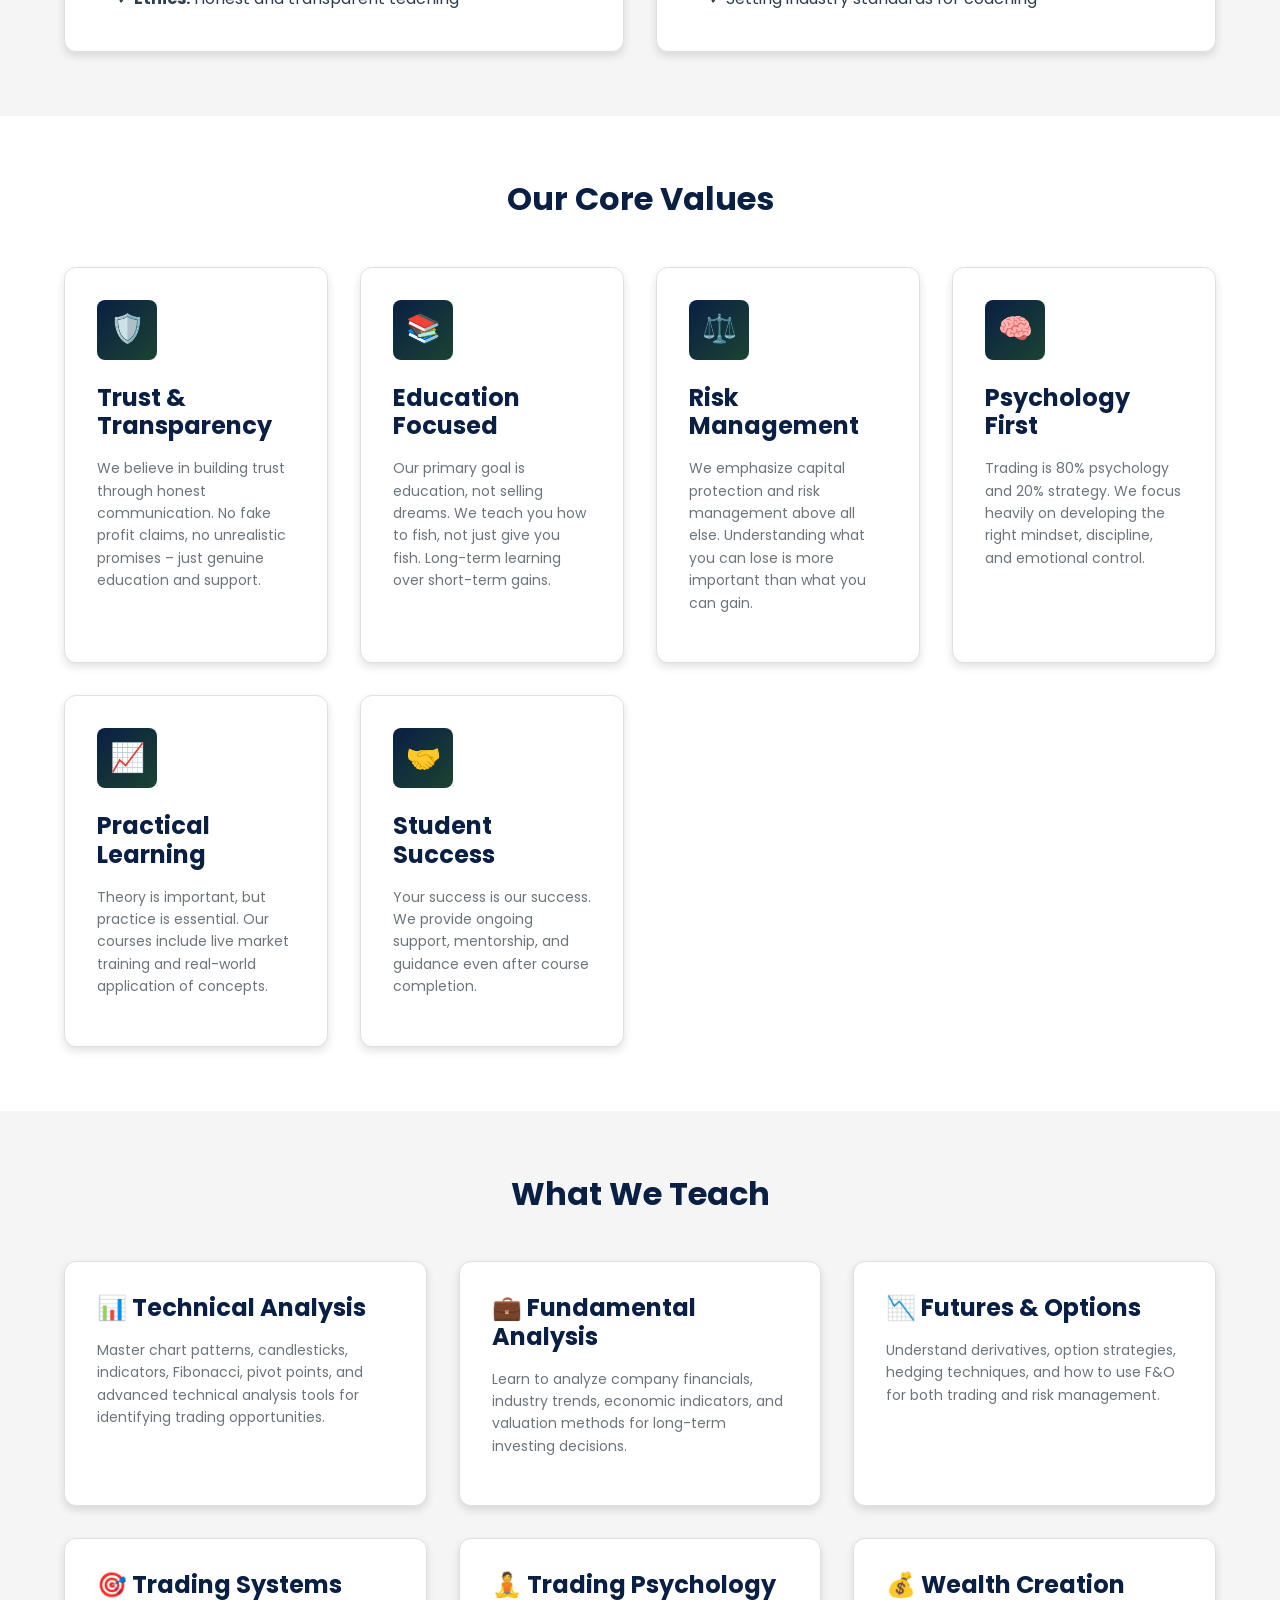
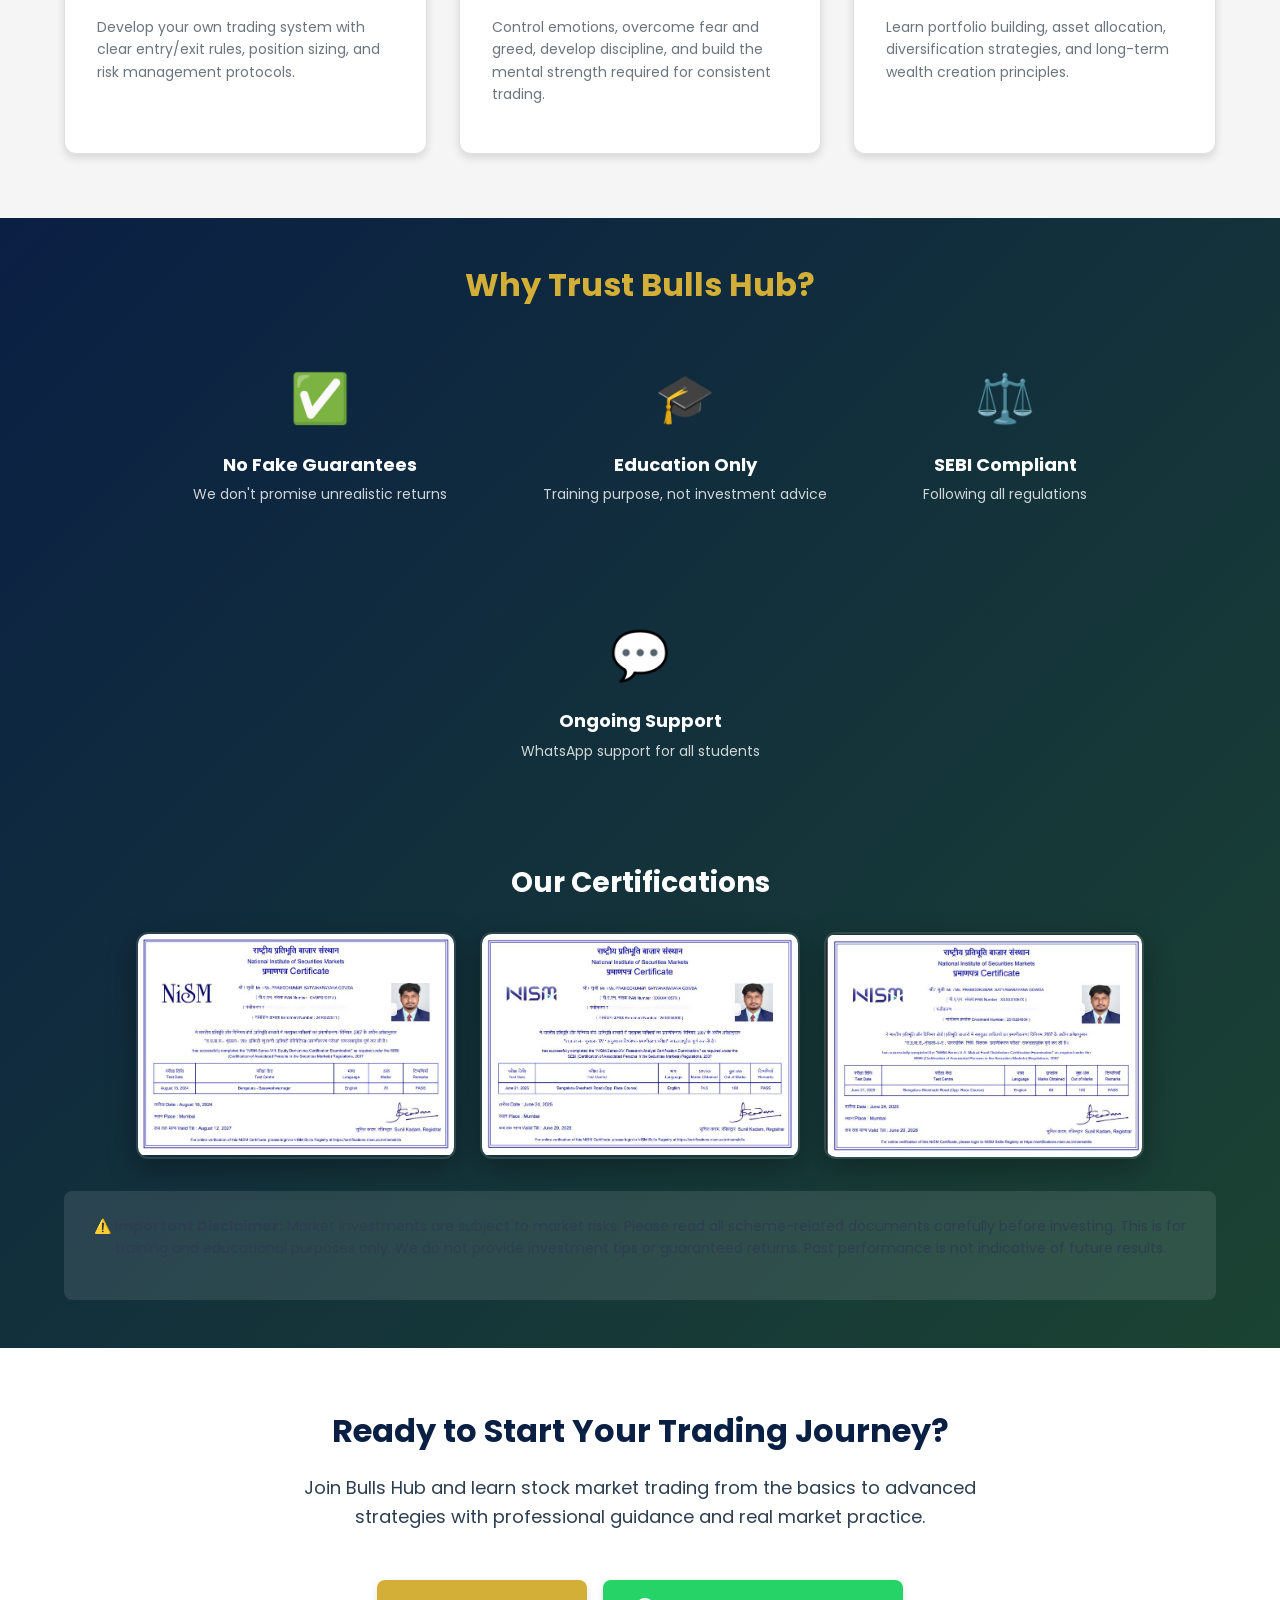
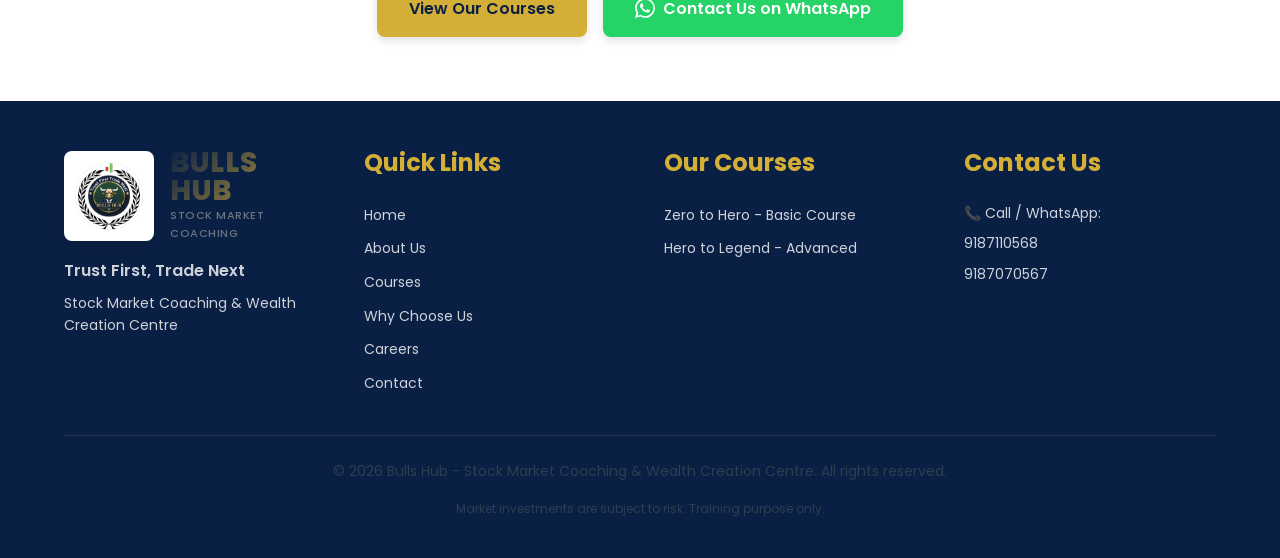
==== commit 0db8f564: "edited" ====
--- a/about.html
+++ b/about.html
@@ -38,6 +38,7 @@
                 <a href="about.html" class="nav-link">About Us</a>
                 <a href="courses.html" class="nav-link">Courses</a>
                 <a href="why-choose-us.html" class="nav-link">Why Choose Us</a>
+                <a href="careers.html" class="nav-link">Careers</a>
                 <a href="contact.html" class="nav-link">Contact</a>
             </nav>
 
@@ -75,12 +76,46 @@
     </header>
 
     <!-- ============================================
-         PAGE HEADER
-         ============================================ -->
-    <section class="hero" style="padding: 60px 0;">
-        <div class="container">
-            <h1>About Bulls Hub</h1>
-            <p class="subtitle">Stock Market Coaching & Wealth Creation Centre</p>
+         PAGE HEADER & FOUNDERS
+         ============================================ -->
+    <section class="hero" style="padding: 50px 0; overflow: hidden;">
+        <div class="container">
+            <div style="display: flex; align-items: center; justify-content: space-between; flex-wrap: wrap; gap: 32px;">
+                
+                <!-- Founder 1 (Left - Black Blazer) -->
+                <div style="flex: 1; min-width: 260px; display: flex; flex-direction: column; align-items: center;">
+                    <div style="width: 200px; height: 200px; border-radius: 50%; overflow: hidden; border: 4px solid var(--color-accent); background-color: rgba(255,255,255,0.1); margin-bottom: 16px; box-shadow: 0 8px 24px rgba(0,0,0,0.2);">
+                        <img src="assets/founder-1.png" alt="Mr. Pramod Kumar" style="width: 100%; height: 100%; object-fit: cover; object-position: top;">
+                    </div>
+                    <div style="text-align: center; color: white; max-width: 260px;">
+                        <h4 style="color: white; margin-bottom: 4px; font-size: 18px;">Mr. Pramod Kumar</h4>
+                        <p style="font-size: 14px; font-weight: 600; color: var(--color-accent); margin-bottom: 4px;">(Co-Founder)</p>
+                        <p style="color: rgba(255,255,255,0.95); font-size: 13px; font-weight: 500; margin-bottom: 4px; line-height: 1.4;">MBA in Finance, 5+ years of stock market experience</p>
+                        <p style="color: rgba(255,255,255,0.8); font-size: 12px; font-weight: 400; margin: 0; line-height: 1.3;">(Research Analyst, Mutual Funds & Derivatives Trader)</p>
+                    </div>
+                </div>
+                
+                <!-- Main Title (Center) -->
+                <div style="flex: 1.5; min-width: 300px; text-align: center;">
+                    <h1 style="color: white; margin-bottom: 16px; font-size: 42px;">About Bulls Hub</h1>
+                    <p class="subtitle" style="color: rgba(255,255,255,0.9); margin-bottom: 0;">Stock Market Coaching & Wealth Creation Centre</p>
+                </div>
+
+                <!-- Founder 2 (Right - Blue Blazer) -->
+                <div style="flex: 1; min-width: 260px; display: flex; flex-direction: column; align-items: center;">
+                    <div style="width: 200px; height: 200px; border-radius: 50%; overflow: hidden; border: 4px solid var(--color-accent); background-color: rgba(255,255,255,0.1); margin-bottom: 16px; box-shadow: 0 8px 24px rgba(0,0,0,0.2);">
+                        <img src="assets/founder-2.png" alt="Mr. Yogeshwar. P" style="width: 100%; height: 100%; object-fit: cover; object-position: top;">
+                    </div>
+                    <div style="text-align: center; color: white; max-width: 260px;">
+                        <h4 style="color: white; margin-bottom: 4px; font-size: 18px;">Mr. Yogeshwar. P</h4>
+                        <p style="font-size: 14px; font-weight: 600; color: var(--color-accent); margin-bottom: 4px;">(Co-Founder)</p>
+                        <p style="color: rgba(255,255,255,0.95); font-size: 13px; font-weight: 500; margin-bottom: 4px; line-height: 1.4;">BA (EHS), UPSC Aspirant</p>
+                        <p style="color: rgba(255,255,255,0.8); font-size: 12px; font-weight: 400; margin: 0; line-height: 1.3;">3+ years of stock market experience</p>
+                    </div>
+                </div>
+
+
+            </div>
         </div>
     </section>
 
@@ -312,6 +347,31 @@
                     <div class="trust-badge-icon">💬</div>
                     <h4>Ongoing Support</h4>
                     <p>WhatsApp support for all students</p>
+                </div>
+            </div>
+
+            <!-- Certificates Section -->
+            <div style="margin-top: 64px; text-align: center;">
+                <h3 style="margin-bottom: 32px; font-size: 28px; color: white;">Our Certifications</h3>
+                <div style="display: flex; justify-content: center; gap: 24px; flex-wrap: wrap;">
+                    <!-- Certificate 1 -->
+                    <div style="position: relative; width: 320px; border-radius: 12px; overflow: hidden; box-shadow: 0 10px 30px rgba(0,0,0,0.3); border: 2px solid rgba(255,255,255,0.1);">
+                        <img src="assets/cert-1.png" alt="NISM Certificate 1" style="width: 100%; display: block;">
+                        <!-- Blur overlay for Registration Number -->
+                        <div style="position: absolute; top: 31%; left: 40%; width: 42%; height: 6%; background-color: rgba(255,255,255,0.85); backdrop-filter: blur(6px); border-radius: 4px;"></div>
+                    </div>
+                    <!-- Certificate 2 -->
+                    <div style="position: relative; width: 320px; border-radius: 12px; overflow: hidden; box-shadow: 0 10px 30px rgba(0,0,0,0.3); border: 2px solid rgba(255,255,255,0.1);">
+                        <img src="assets/cert-2.png" alt="NISM Certificate 2" style="width: 100%; display: block;">
+                        <!-- Blur overlay for Registration Number -->
+                        <div style="position: absolute; top: 31%; left: 40%; width: 42%; height: 6%; background-color: rgba(255,255,255,0.85); backdrop-filter: blur(6px); border-radius: 4px;"></div>
+                    </div>
+                    <!-- Certificate 3 -->
+                    <div style="position: relative; width: 320px; border-radius: 12px; overflow: hidden; box-shadow: 0 10px 30px rgba(0,0,0,0.3); border: 2px solid rgba(255,255,255,0.1);">
+                        <img src="assets/cert-3.png" alt="NISM Certificate 3" style="width: 100%; display: block;">
+                        <!-- Blur overlay for Registration Number -->
+                        <div style="position: absolute; top: 31%; left: 40%; width: 42%; height: 6%; background-color: rgba(255,255,255,0.85); backdrop-filter: blur(6px); border-radius: 4px;"></div>
+                    </div>
                 </div>
             </div>
 
@@ -375,6 +435,7 @@
                         <li><a href="about.html">About Us</a></li>
                         <li><a href="courses.html">Courses</a></li>
                         <li><a href="why-choose-us.html">Why Choose Us</a></li>
+                        <li><a href="careers.html">Careers</a></li>
                         <li><a href="contact.html">Contact</a></li>
                     </ul>
                 </div>
--- a/css/style.css
+++ b/css/style.css
@@ -1167,4 +1167,203 @@
     width: 24px;
     height: 24px;
   }
+}
+
+/* ============================================
+   NEW FINANCIAL SERVICES STYLES
+   ============================================ */
+.animate-pulse-slow {
+  animation: pulseSlow 3s infinite;
+}
+
+@keyframes pulseSlow {
+  0% { transform: scale(1); }
+  50% { transform: scale(1.02); }
+  100% { transform: scale(1); }
+}
+
+.animate-float {
+  animation: float 4s ease-in-out infinite;
+}
+
+@keyframes float {
+  0% { transform: translateY(0px); }
+  50% { transform: translateY(-10px); }
+  100% { transform: translateY(0px); }
+}
+
+.colorful-card {
+  background: linear-gradient(145deg, #ffffff, #f0f4f8);
+  border: 1px solid rgba(0,0,0,0.05);
+  box-shadow: 0 10px 30px rgba(0,0,0,0.05);
+  transition: all 0.4s cubic-bezier(0.175, 0.885, 0.32, 1.275);
+}
+
+.colorful-card:hover {
+  transform: translateY(-10px) scale(1.02);
+  box-shadow: 0 15px 40px rgba(10, 31, 68, 0.15);
+}
+
+[data-theme="dark"] .colorful-card {
+  background: linear-gradient(145deg, #1E293B, #0F172A);
+  border-color: rgba(255,255,255,0.05);
+}
+
+.colorful-border-card {
+  border-top: 4px solid var(--color-accent);
+  transition: all 0.3s ease;
+}
+
+.colorful-border-card:hover {
+  border-top-width: 8px;
+}
+
+.pulse-button {
+  position: relative;
+  overflow: hidden;
+}
+
+.pulse-button::after {
+  content: '';
+  position: absolute;
+  top: 50%;
+  left: 50%;
+  width: 5px;
+  height: 5px;
+  background: rgba(255,255,255,0.5);
+  opacity: 0;
+  border-radius: 100%;
+  transform: scale(1, 1) translate(-50%, -50%);
+  transform-origin: 50% 50%;
+}
+
+.pulse-button:hover::after {
+  animation: ripple 1s ease-out;
+}
+
+@keyframes ripple {
+  0% { transform: scale(0, 0); opacity: 0.5; }
+  100% { transform: scale(20, 20); opacity: 0; }
+}
+
+.gradient-box {
+  background: linear-gradient(135deg, var(--color-primary), var(--color-secondary));
+  padding: var(--spacing-xl);
+  border-radius: var(--radius-xl);
+  box-shadow: var(--shadow-lg);
+  color: var(--color-bg-white);
+  transition: all 0.3s ease;
+}
+
+.gradient-box:hover {
+  transform: translateY(-5px);
+  box-shadow: var(--shadow-xl);
+}
+
+.styled-list {
+  list-style: none;
+  padding: 0;
+}
+
+.styled-list li {
+  padding: var(--spacing-sm) 0;
+  border-bottom: 1px dashed var(--color-border);
+  position: relative;
+  padding-left: 30px;
+}
+
+.styled-list li:last-child {
+  border-bottom: none;
+}
+
+.list-check li::before {
+  content: '✓';
+  position: absolute;
+  left: 0;
+  color: var(--color-success);
+  font-weight: bold;
+}
+
+.list-star li::before {
+  content: '★';
+  position: absolute;
+  left: 0;
+  color: var(--color-accent);
+}
+
+.process-steps {
+  display: flex;
+  flex-direction: column;
+  gap: var(--spacing-md);
+}
+
+.step {
+  display: flex;
+  align-items: center;
+  gap: var(--spacing-md);
+  padding: var(--spacing-sm) var(--spacing-md);
+  background: var(--color-bg-light);
+  border-radius: var(--radius-lg);
+  font-weight: 500;
+  transition: transform 0.3s;
+}
+
+.step:hover {
+  transform: translateX(10px);
+  background: var(--color-bg-white);
+  box-shadow: var(--shadow-sm);
+}
+
+.step span {
+  display: flex;
+  align-items: center;
+  justify-content: center;
+  width: 40px;
+  height: 40px;
+  background: var(--color-accent);
+  color: var(--color-primary);
+  border-radius: 50%;
+  font-weight: bold;
+  font-size: var(--font-size-lg);
+}
+
+.text-gradient {
+  background: linear-gradient(135deg, var(--color-primary), var(--color-accent));
+  -webkit-background-clip: text;
+  -webkit-text-fill-color: transparent;
+  background-clip: text;
+}
+
+.max-w-md {
+  max-width: 800px;
+  margin: 0 auto;
+}
+
+.inline-block {
+  display: inline-block;
+}
+
+.gap-xl {
+  gap: var(--spacing-2xl);
+}
+
+.align-items-center {
+  align-items: center;
+}
+
+.colorful-shadow-card {
+  background: var(--color-bg-white);
+  padding: var(--spacing-xl);
+  border-radius: var(--radius-xl);
+  box-shadow: 0 10px 40px rgba(10, 31, 68, 0.08);
+  border: 1px solid rgba(212, 175, 55, 0.2);
+}
+
+.btn-full {
+  width: 100%;
+}
+
+.btn-lg {
+  padding: var(--spacing-md) var(--spacing-xl);
+  font-size: var(--font-size-lg);
 }
